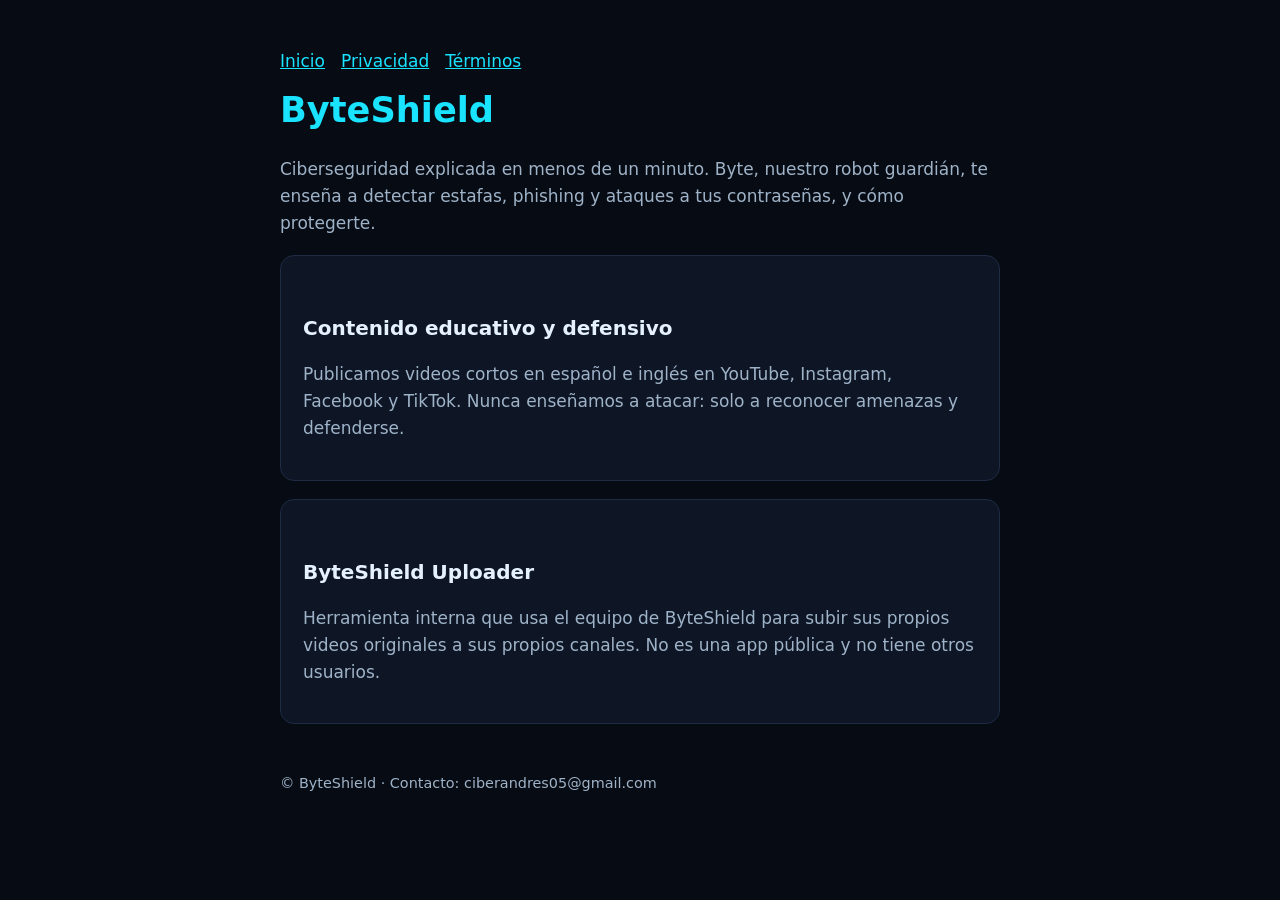
==== index.html @ 428f7e06 "Add files via upload" ====
<!doctype html><html lang="es"><head><meta charset="utf-8"><meta name="viewport" content="width=device-width,initial-scale=1">
<title>ByteShield</title><meta name="description" content="Ciberseguridad explicada en menos de un minuto."><link rel="stylesheet" href="style.css"></head>
<body><main>
<nav><a href="index.html">Inicio</a><a href="privacy.html">Privacidad</a><a href="terms.html">Términos</a></nav>
<h1>ByteShield</h1>
<p>Ciberseguridad explicada en menos de un minuto. Byte, nuestro robot guardián, te enseña a detectar estafas, phishing y ataques a tus contraseñas, y cómo protegerte.</p>
<div class="card"><h2>Contenido educativo y defensivo</h2>
<p>Publicamos videos cortos en español e inglés en YouTube, Instagram, Facebook y TikTok. Nunca enseñamos a atacar: solo a reconocer amenazas y defenderse.</p></div>
<div class="card"><h2>ByteShield Uploader</h2>
<p>Herramienta interna que usa el equipo de ByteShield para subir sus propios videos originales a sus propios canales. No es una app pública y no tiene otros usuarios.</p></div>
<footer>© ByteShield · Contacto: ciberandres05@gmail.com</footer>
</main></body></html>
---- style.css ----
:root{--bg:#070b14;--card:#0e1626;--txt:#e6f1ff;--mut:#9fb3c8;--acc:#19e3ff}
*{box-sizing:border-box}body{margin:0;background:var(--bg);color:var(--txt);font:17px/1.6 system-ui,-apple-system,Segoe UI,Roboto,sans-serif}
main{max-width:760px;margin:0 auto;padding:48px 20px}h1{font-size:2.2rem;margin:.2em 0;color:var(--acc)}h2{margin-top:1.8em;font-size:1.25rem}
a{color:var(--acc)}.card{background:var(--card);border:1px solid #1d2b44;border-radius:14px;padding:20px 22px;margin:18px 0}
p,li{color:var(--mut)}footer{margin-top:48px;font-size:.9rem;color:var(--mut)}nav a{margin-right:16px}
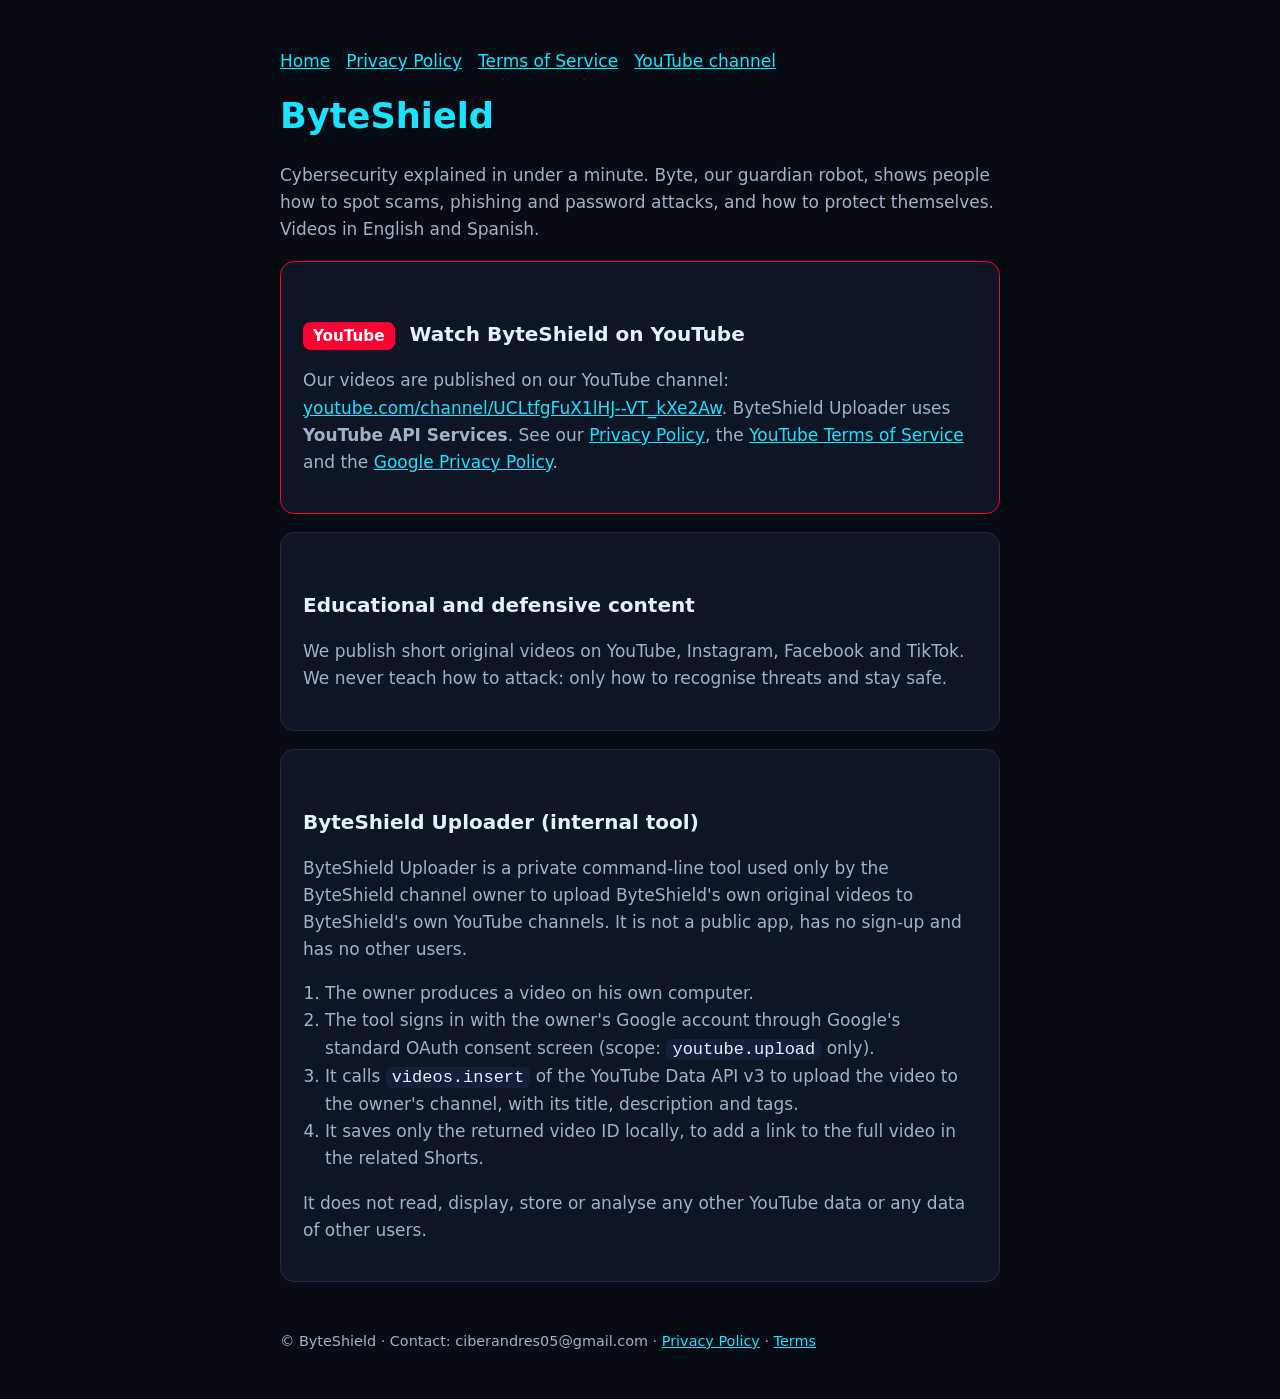
==== commit 25984ec7: "Add files via upload" ====
--- a/index.html
+++ b/index.html
@@ -1,12 +1,22 @@
-<!doctype html><html lang="es"><head><meta charset="utf-8"><meta name="viewport" content="width=device-width,initial-scale=1">
-<title>ByteShield</title><meta name="description" content="Ciberseguridad explicada en menos de un minuto."><link rel="stylesheet" href="style.css"></head>
+<!doctype html><html lang="en"><head><meta charset="utf-8"><meta name="viewport" content="width=device-width,initial-scale=1">
+<title>ByteShield</title><meta name="description" content="Cybersecurity explained in under a minute."><link rel="stylesheet" href="style.css"></head>
 <body><main>
-<nav><a href="index.html">Inicio</a><a href="privacy.html">Privacidad</a><a href="terms.html">Términos</a></nav>
+<nav><a href="index.html">Home</a><a href="privacy.html">Privacy Policy</a><a href="terms.html">Terms of Service</a><a href="https://www.youtube.com/channel/UCLtfgFuX1lHJ--VT_kXe2Aw">YouTube channel</a></nav>
 <h1>ByteShield</h1>
-<p>Ciberseguridad explicada en menos de un minuto. Byte, nuestro robot guardián, te enseña a detectar estafas, phishing y ataques a tus contraseñas, y cómo protegerte.</p>
-<div class="card"><h2>Contenido educativo y defensivo</h2>
-<p>Publicamos videos cortos en español e inglés en YouTube, Instagram, Facebook y TikTok. Nunca enseñamos a atacar: solo a reconocer amenazas y defenderse.</p></div>
-<div class="card"><h2>ByteShield Uploader</h2>
-<p>Herramienta interna que usa el equipo de ByteShield para subir sus propios videos originales a sus propios canales. No es una app pública y no tiene otros usuarios.</p></div>
-<footer>© ByteShield · Contacto: ciberandres05@gmail.com</footer>
+<p>Cybersecurity explained in under a minute. Byte, our guardian robot, shows people how to spot scams, phishing and password attacks, and how to protect themselves. Videos in English and Spanish.</p>
+<div class="card yt"><h2><span class="ytbadge">YouTube</span> Watch ByteShield on YouTube</h2>
+<p>Our videos are published on our YouTube channel: <a href="https://www.youtube.com/channel/UCLtfgFuX1lHJ--VT_kXe2Aw">youtube.com/channel/UCLtfgFuX1lHJ--VT_kXe2Aw</a>.
+ByteShield Uploader uses <strong>YouTube API Services</strong>. See our <a href="privacy.html">Privacy Policy</a>, the <a href="https://www.youtube.com/t/terms">YouTube Terms of Service</a> and the <a href="https://policies.google.com/privacy">Google Privacy Policy</a>.</p></div>
+<div class="card"><h2>Educational and defensive content</h2>
+<p>We publish short original videos on YouTube, Instagram, Facebook and TikTok. We never teach how to attack: only how to recognise threats and stay safe.</p></div>
+<div class="card"><h2>ByteShield Uploader (internal tool)</h2>
+<p>ByteShield Uploader is a private command-line tool used only by the ByteShield channel owner to upload ByteShield's own original videos to ByteShield's own YouTube channels. It is not a public app, has no sign-up and has no other users.</p>
+<ol>
+<li>The owner produces a video on his own computer.</li>
+<li>The tool signs in with the owner's Google account through Google's standard OAuth consent screen (scope: <code>youtube.upload</code> only).</li>
+<li>It calls <code>videos.insert</code> of the YouTube Data API v3 to upload the video to the owner's channel, with its title, description and tags.</li>
+<li>It saves only the returned video ID locally, to add a link to the full video in the related Shorts.</li>
+</ol>
+<p>It does not read, display, store or analyse any other YouTube data or any data of other users.</p></div>
+<footer>© ByteShield · Contact: ciberandres05@gmail.com · <a href="privacy.html">Privacy Policy</a> · <a href="terms.html">Terms</a></footer>
 </main></body></html>
--- a/style.css
+++ b/style.css
@@ -1,5 +1,9 @@
 :root{--bg:#070b14;--card:#0e1626;--txt:#e6f1ff;--mut:#9fb3c8;--acc:#19e3ff}
 *{box-sizing:border-box}body{margin:0;background:var(--bg);color:var(--txt);font:17px/1.6 system-ui,-apple-system,Segoe UI,Roboto,sans-serif}
+code{color:var(--txt);background:#14203a;padding:1px 6px;border-radius:6px}ol,ul{padding-left:1.3em}
 main{max-width:760px;margin:0 auto;padding:48px 20px}h1{font-size:2.2rem;margin:.2em 0;color:var(--acc)}h2{margin-top:1.8em;font-size:1.25rem}
 a{color:var(--acc)}.card{background:var(--card);border:1px solid #1d2b44;border-radius:14px;padding:20px 22px;margin:18px 0}
 p,li{color:var(--mut)}footer{margin-top:48px;font-size:.9rem;color:var(--mut)}nav a{margin-right:16px}
+.ytbadge{display:inline-block;background:#ff0033;color:#fff;font-weight:800;border-radius:8px;padding:2px 10px;margin-right:8px;font-size:.95rem}
+.card.yt{border-color:#ff0033}
+nav a{display:inline-block;margin-bottom:6px}
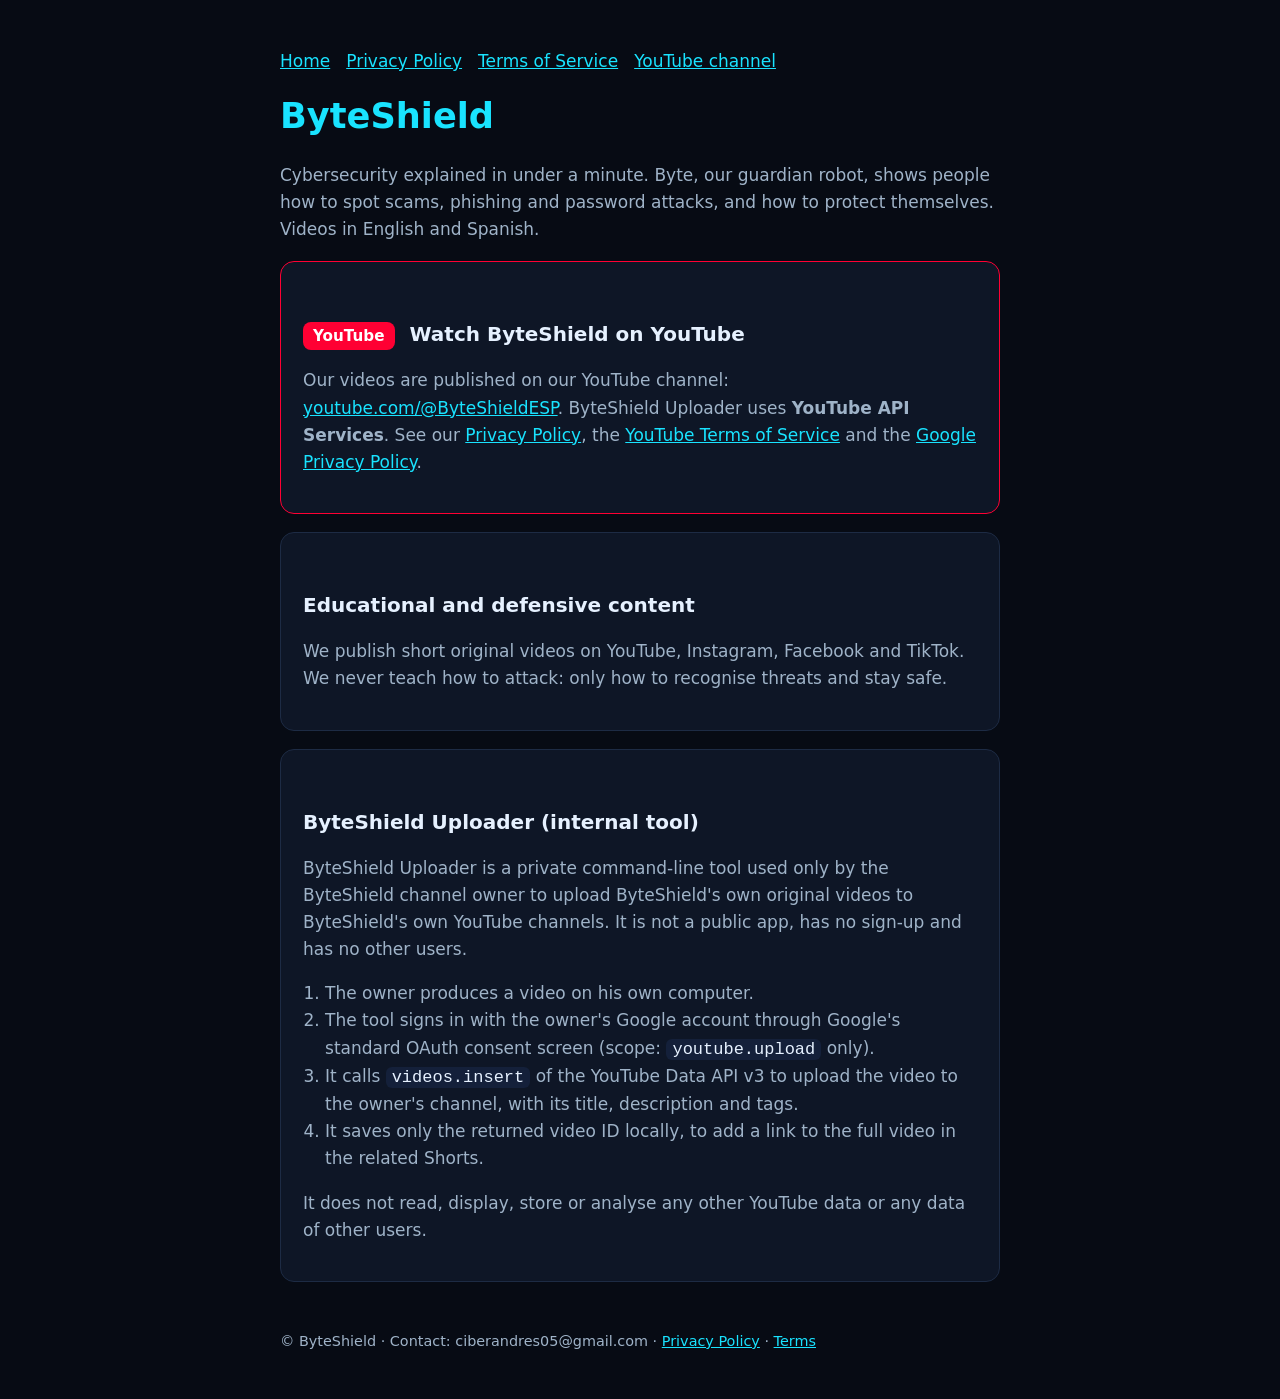
==== commit c55abbd8: "Add files via upload" ====
--- a/index.html
+++ b/index.html
@@ -1,11 +1,11 @@
 <!doctype html><html lang="en"><head><meta charset="utf-8"><meta name="viewport" content="width=device-width,initial-scale=1">
 <title>ByteShield</title><meta name="description" content="Cybersecurity explained in under a minute."><link rel="stylesheet" href="style.css"></head>
 <body><main>
-<nav><a href="index.html">Home</a><a href="privacy.html">Privacy Policy</a><a href="terms.html">Terms of Service</a><a href="https://www.youtube.com/channel/UCLtfgFuX1lHJ--VT_kXe2Aw">YouTube channel</a></nav>
+<nav><a href="index.html">Home</a><a href="privacy.html">Privacy Policy</a><a href="terms.html">Terms of Service</a><a href="https://www.youtube.com/@ByteShieldESP">YouTube channel</a></nav>
 <h1>ByteShield</h1>
 <p>Cybersecurity explained in under a minute. Byte, our guardian robot, shows people how to spot scams, phishing and password attacks, and how to protect themselves. Videos in English and Spanish.</p>
 <div class="card yt"><h2><span class="ytbadge">YouTube</span> Watch ByteShield on YouTube</h2>
-<p>Our videos are published on our YouTube channel: <a href="https://www.youtube.com/channel/UCLtfgFuX1lHJ--VT_kXe2Aw">youtube.com/channel/UCLtfgFuX1lHJ--VT_kXe2Aw</a>.
+<p>Our videos are published on our YouTube channel: <a href="https://www.youtube.com/@ByteShieldESP">youtube.com/@ByteShieldESP</a>.
 ByteShield Uploader uses <strong>YouTube API Services</strong>. See our <a href="privacy.html">Privacy Policy</a>, the <a href="https://www.youtube.com/t/terms">YouTube Terms of Service</a> and the <a href="https://policies.google.com/privacy">Google Privacy Policy</a>.</p></div>
 <div class="card"><h2>Educational and defensive content</h2>
 <p>We publish short original videos on YouTube, Instagram, Facebook and TikTok. We never teach how to attack: only how to recognise threats and stay safe.</p></div>
